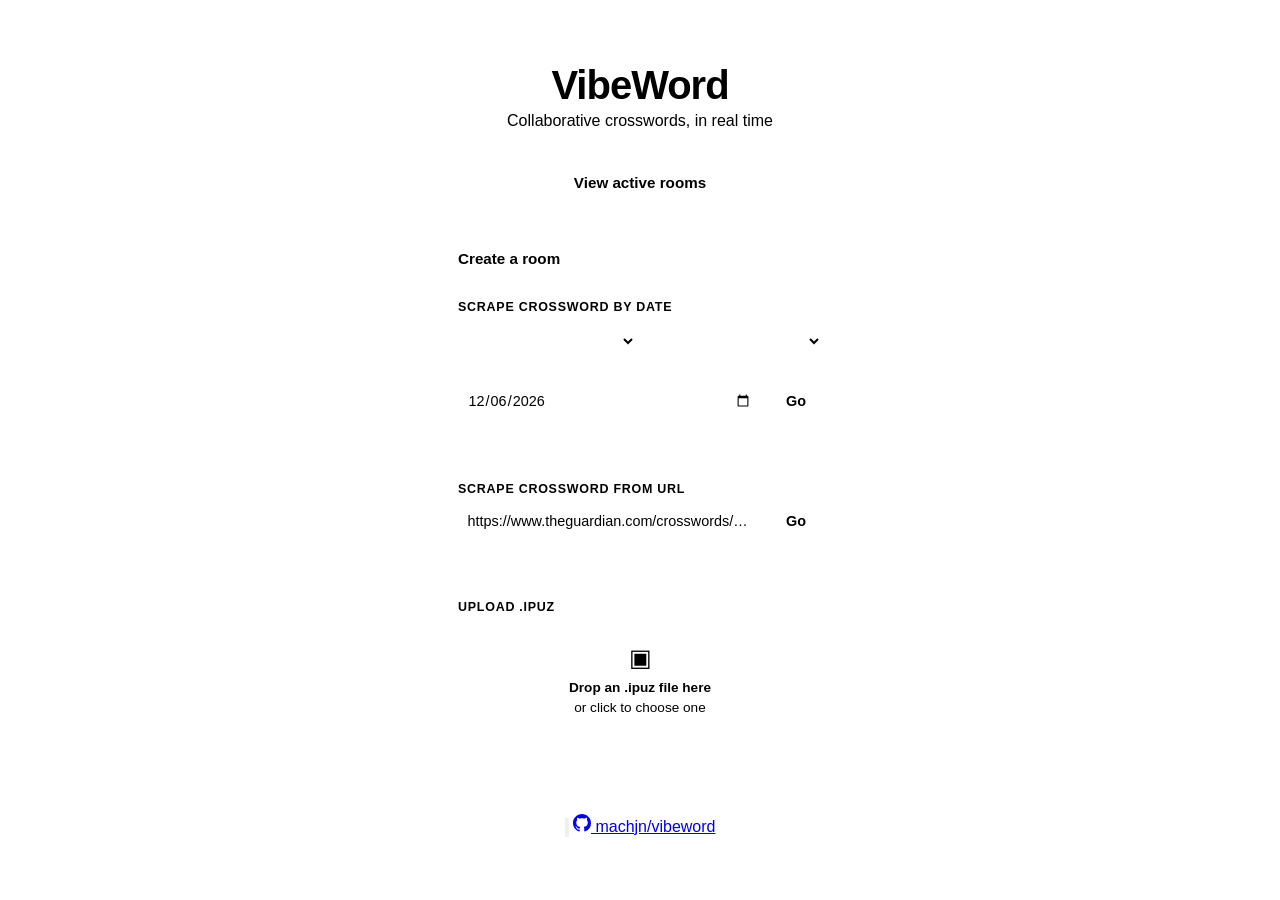
==== static/index.html @ 272b338c "add background to rooms page" ====
<!DOCTYPE html>
<html lang="en">
<head>
  <meta charset="UTF-8">
  <meta name="viewport" content="width=device-width, initial-scale=1.0">
  <link rel="icon" type="image/png" href="/favicon.png">
  <script src="/theme.js"></script>
  <link rel="stylesheet" href="/theme.css">
  <title>VibeWord</title>
  <style>
    *, *::before, *::after { box-sizing: border-box; margin: 0; padding: 0; }

    body {
      font-family: -apple-system, BlinkMacSystemFont, "Segoe UI", sans-serif;
      background: var(--bg);
      min-height: 100vh;
      display: flex;
      flex-direction: column;
      align-items: center;
      justify-content: center;
      gap: 2rem;
      padding: 1.5rem 1rem;
    }

    .logo {
      font-size: 2.5rem;
      font-weight: 800;
      letter-spacing: -1px;
      color: var(--text);
    }

    .logo span { color: var(--accent); }

    .tagline {
      color: var(--text-3);
      font-size: 1rem;
      margin-top: 0.25rem;
    }

    .col {
      width: 100%;
      max-width: 420px;
      text-align: center;
    }

    .card {
      width: 100%;
      max-width: 420px;
      background: var(--surface);
      border-radius: 12px;
      overflow: hidden;
      box-shadow: 0 2px 8px var(--shadow);
    }

    /* ── Rooms button ── */
    .rooms-btn {
      display: block;
      width: 100%;
      max-width: 420px;
      padding: 0.7rem 1rem;
      background: var(--accent);
      color: var(--surface-2);
      border-radius: 8px;
      font-size: 0.95rem;
      font-weight: 600;
      text-align: center;
      text-decoration: none;
      transition: background 0.15s;
    }
    .rooms-btn:hover { background: var(--accent-2); }

    /* ── Card heading ── */
    .card-heading {
      padding: 1rem 1.75rem 0.85rem;
      font-weight: 700;
      font-size: 0.95rem;
      color: var(--text);
      border-bottom: 2px solid var(--border);
    }

    /* ── Sections ── */
    .section {
      padding: 1.25rem 1.75rem;
      border-bottom: 1px solid var(--border);
    }

    .section:last-child { border-bottom: none; }

    .section-label {
      display: flex;
      align-items: baseline;
      gap: 0.5rem;
      margin-bottom: 0.6rem;
    }

    .section-label span {
      font-size: 0.78rem;
      font-weight: 700;
      text-transform: uppercase;
      letter-spacing: 0.06em;
      color: var(--text-3);
    }

    .section-hint {
      font-size: 0.72rem;
      font-weight: 400;
      text-transform: none;
      letter-spacing: 0;
      color: var(--text-4);
    }

    /* ── Input row ── */
    .input-row {
      display: flex;
      gap: 0.5rem;
    }

    select, .text-input {
      padding: 0.5rem 0.6rem;
      border: 1px solid var(--border);
      border-radius: 6px;
      font-size: 0.9rem;
      font-family: inherit;
      color: var(--text);
      outline: none;
      transition: border-color 0.15s;
      background: var(--surface);
    }

    select:focus, .text-input:focus { border-color: var(--accent); }
    .text-input::placeholder { color: var(--text-4); }

    .select-scraper { flex: 0 0 auto; min-width: 0; }
    .input-date     { flex: 1; min-width: 0; }
    .input-url      { flex: 1; min-width: 0; }

    /* ── File upload ── */
    .upload-zone {
      border: 2px dashed var(--border);
      border-radius: 8px;
      padding: 1.25rem 1rem;
      text-align: center;
      cursor: pointer;
      transition: border-color 0.15s, background 0.15s;
    }

    .upload-zone:hover, .upload-zone.drag-over {
      border-color: var(--accent);
      background: var(--accent-subtle);
    }

    .upload-icon { font-size: 1.5rem; margin-bottom: 0.35rem; }

    .upload-zone p {
      color: var(--text-3);
      font-size: 0.85rem;
      line-height: 1.5;
    }

    .upload-zone strong { color: var(--text); }
    .upload-zone input[type="file"] { display: none; }

    /* ── Shared ── */
    .btn {
      padding: 0.5rem 1rem;
      background: var(--accent);
      color: var(--surface-2);
      border: none;
      border-radius: 6px;
      font-size: 0.9rem;
      font-weight: 600;
      font-family: inherit;
      cursor: pointer;
      white-space: nowrap;
      transition: background 0.15s;
      flex-shrink: 0;
    }
    .btn:hover { background: var(--accent-2); }
    .btn:disabled { background: var(--text-3); cursor: not-allowed; }

    .status {
      font-size: 0.82rem;
      margin-top: 0.55rem;
      min-height: 1.1em;
    }
    .status.error   { color: var(--error); }
    .status.loading { color: var(--accent); }

    /* URL section dims when no URL-capable scraper is selected */
    .section.dimmed { opacity: 0.4; pointer-events: none; }

    @media (max-width: 360px) {
      .input-row { flex-wrap: wrap; }
      .input-row .btn { width: 100%; }
    }

    html[data-theme="neon"] body {
      background-image: url('/vibeword_bg1.png');
      background-size: cover;
      background-position: center;
      background-attachment: fixed;
    }

  </style>
</head>
<body>
  <div class="col">
    <div class="logo">Vibe<span>Word</span></div>
    <p class="tagline">Collaborative crosswords, in real time</p>
  </div>

  <a href="/rooms" class="rooms-btn">View active rooms</a>

  <div class="card">
    <div class="card-heading">Create a room</div>

    <!-- ── By date ── -->
    <div class="section">
      <div class="section-label">
        <span>Scrape crossword by date</span>
      </div>
      <div class="input-row" style="margin-bottom:0.5rem">
        <select id="source-select" style="flex:1"></select>
        <select id="type-select" style="flex:1"></select>
      </div>
      <p id="schedule-hint" class="section-hint" style="margin-bottom:0.4rem;min-height:1em"></p>
      <div class="input-row">
        <input class="text-input input-date" type="date" id="date-input">
        <button class="btn" id="date-btn">Go</button>
      </div>
      <p class="status" id="date-status"></p>
    </div>

    <!-- ── By URL ── -->
    <div class="section" id="url-section">
      <div class="section-label">
        <span>Scrape crossword from URL</span>
        <span class="section-hint" id="url-hint"></span>
      </div>
      <div class="input-row">
        <input class="text-input input-url" type="text" id="url-input"
               placeholder="https://www.theguardian.com/crosswords/… or 30013">
        <button class="btn" id="url-btn">Go</button>
      </div>
      <p class="status" id="url-status"></p>
    </div>

    <!-- ── File upload ── -->
    <div class="section">
      <div class="section-label"><span>Upload .ipuz</span></div>
      <div class="upload-zone" id="drop-zone">
        <div class="upload-icon">&#9635;</div>
        <p><strong>Drop an .ipuz file here</strong><br>or click to choose one</p>
        <input type="file" id="file-input" accept=".ipuz,application/json">
      </div>
      <p class="status" id="file-status"></p>
    </div>

  </div>


  <div class="corner-bar">
    <button class="theme-btn" data-theme-btn onclick="openThemePicker(event)" title="Choose theme" aria-label="Choose theme">
      <svg viewBox="0 0 24 24" fill="none" stroke="currentColor" stroke-width="2" stroke-linecap="round" stroke-linejoin="round" aria-hidden="true"><circle cx="13.5" cy="6.5" r=".5" fill="currentColor"/><circle cx="17.5" cy="10.5" r=".5" fill="currentColor"/><circle cx="8.5" cy="7.5" r=".5" fill="currentColor"/><circle cx="6.5" cy="12.5" r=".5" fill="currentColor"/><path d="M12 2C6.5 2 2 6.5 2 12s4.5 10 10 10c.926 0 1.648-.746 1.648-1.688 0-.437-.18-.835-.437-1.125-.29-.289-.438-.652-.438-1.125a1.64 1.64 0 0 1 1.668-1.668h1.996c3.051 0 5.555-2.503 5.555-5.554C21.965 6.012 17.461 2 12 2z"/></svg>
    </button>
    <a href="https://github.com/machjn/vibeword" class="github-link" target="_blank" rel="noopener">
      <svg width="18" height="18" viewBox="0 0 16 16" fill="currentColor" aria-hidden="true">
        <path d="M8 0C3.58 0 0 3.58 0 8c0 3.54 2.29 6.53 5.47 7.59.4.07.55-.17.55-.38 0-.19-.01-.82-.01-1.49-2.01.37-2.53-.49-2.69-.94-.09-.23-.48-.94-.82-1.13-.28-.15-.68-.52-.01-.53.63-.01 1.08.58 1.23.82.72 1.21 1.87.87 2.33.66.07-.52.28-.87.51-1.07-1.78-.2-3.64-.89-3.64-3.95 0-.87.31-1.59.82-2.15-.08-.2-.36-1.02.08-2.12 0 0 .67-.21 2.2.82.64-.18 1.32-.27 2-.27.68 0 1.36.09 2 .27 1.53-1.04 2.2-.82 2.2-.82.44 1.1.16 1.92.08 2.12.51.56.82 1.27.82 2.15 0 3.07-1.87 3.75-3.65 3.95.29.25.54.73.54 1.48 0 1.07-.01 1.93-.01 2.2 0 .21.15.46.55.38A8.013 8.013 0 0016 8c0-4.42-3.58-8-8-8z"/>
      </svg>
      machjn/vibeword
    </a>
  </div>

  <script>
    // ── Scraper metadata ──────────────────────────────────────────────────

    let scrapers = [];
    let sources  = {};  // { source_id: { name, types: [scraper, …] } }

    async function loadScrapers() {
      const res = await fetch('/api/scrapers');
      scrapers = await res.json();

      sources = {};
      for (const s of scrapers) {
        if (!sources[s.source]) sources[s.source] = { name: s.source_name, types: [] };
        sources[s.source].types.push(s);
      }

      const sourceSel = document.getElementById('source-select');
      sourceSel.innerHTML = Object.entries(sources).map(([id, src]) =>
        `<option value="${id}">${src.name}</option>`
      ).join('');

      updateTypeDropdown();
    }

    function updateTypeDropdown() {
      const sourceId = document.getElementById('source-select').value;
      const typeSel  = document.getElementById('type-select');
      typeSel.innerHTML = (sources[sourceId]?.types || []).map(s =>
        `<option value="${s.id}">${s.name}</option>`
      ).join('');
      updateScheduleHint();
      updateUrlSection();
    }

    function updateScheduleHint() {
      const scraper = selectedDateScraper();
      document.getElementById('schedule-hint').textContent =
        scraper?.schedule ? `Publishes ${scraper.schedule}` : '';
    }

    function selectedDateScraper() {
      const id = document.getElementById('type-select').value;
      return scrapers.find(s => s.id === id) || null;
    }

    function updateUrlSection() {
      const urlCapable = scrapers.filter(s => s.supports_url);
      const section = document.getElementById('url-section');
      const hint    = document.getElementById('url-hint');

      if (urlCapable.length === 0) {
        section.classList.add('dimmed');
        hint.textContent = '';
        return;
      }

      section.classList.remove('dimmed');
      const sourceNames = [...new Set(urlCapable.map(s => s.source_name))];
      hint.textContent = '(' + sourceNames.join(', ') + ')';
    }

    document.getElementById('source-select').addEventListener('change', updateTypeDropdown);
    document.getElementById('type-select').addEventListener('change', updateScheduleHint);

    // ── By date ───────────────────────────────────────────────────────────

    const dateInput  = document.getElementById('date-input');
    const dateBtn    = document.getElementById('date-btn');
    const dateStatus = document.getElementById('date-status');

    // Default to today; cap max at today since future puzzles aren't published yet
    const today = new Date().toISOString().split('T')[0];
    dateInput.value = today;
    dateInput.max   = today;

    async function createFromDate() {
      const scraper = document.getElementById('type-select').value;
      const d = dateInput.value;
      if (!scraper || !d) return;

      setStatus(dateStatus, 'loading', 'Fetching crossword…');
      dateBtn.disabled = true;

      try {
        const res = await fetch('/api/rooms/date', {
          method: 'POST',
          headers: { 'Content-Type': 'application/json' },
          body: JSON.stringify({ scraper, date: d }),
        });
        const data = await res.json();
        if (!res.ok) throw new Error(data.detail || 'Failed to create room');
        location.href = `/room/${data.room_id}`;
      } catch (err) {
        setStatus(dateStatus, 'error', err.message);
        dateBtn.disabled = false;
      }
    }

    dateBtn.addEventListener('click', createFromDate);
    dateInput.addEventListener('keydown', e => { if (e.key === 'Enter') createFromDate(); });

    // ── By URL ────────────────────────────────────────────────────────────

    const urlInput  = document.getElementById('url-input');
    const urlBtn    = document.getElementById('url-btn');
    const urlStatus = document.getElementById('url-status');

    async function createFromUrl() {
      const url = urlInput.value.trim();
      if (!url) return;

      // Find the first URL-capable scraper
      const scraper = scrapers.find(s => s.supports_url);
      if (!scraper) return;

      setStatus(urlStatus, 'loading', 'Fetching crossword…');
      urlBtn.disabled = true;

      try {
        const res = await fetch('/api/rooms/url', {
          method: 'POST',
          headers: { 'Content-Type': 'application/json' },
          body: JSON.stringify({ scraper: scraper.id, url }),
        });
        const data = await res.json();
        if (!res.ok) throw new Error(data.detail || 'Failed to create room');
        location.href = `/room/${data.room_id}`;
      } catch (err) {
        setStatus(urlStatus, 'error', err.message);
        urlBtn.disabled = false;
      }
    }

    urlBtn.addEventListener('click', createFromUrl);
    urlInput.addEventListener('keydown', e => { if (e.key === 'Enter') createFromUrl(); });

    // ── File upload ───────────────────────────────────────────────────────

    const zone       = document.getElementById('drop-zone');
    const fileInput  = document.getElementById('file-input');
    const fileStatus = document.getElementById('file-status');

    zone.addEventListener('click', () => fileInput.click());
    zone.addEventListener('dragover',  e => { e.preventDefault(); zone.classList.add('drag-over'); });
    zone.addEventListener('dragleave', () => zone.classList.remove('drag-over'));
    zone.addEventListener('drop', e => {
      e.preventDefault();
      zone.classList.remove('drag-over');
      if (e.dataTransfer.files[0]) upload(e.dataTransfer.files[0]);
    });
    fileInput.addEventListener('change', () => { if (fileInput.files[0]) upload(fileInput.files[0]); });

    async function upload(file) {
      setStatus(fileStatus, 'loading', 'Creating room…');
      const form = new FormData();
      form.append('file', file);
      try {
        const res = await fetch('/api/rooms', { method: 'POST', body: form });
        const data = await res.json();
        if (!res.ok) throw new Error(data.detail || 'Upload failed');
        location.href = `/room/${data.room_id}`;
      } catch (err) {
        setStatus(fileStatus, 'error', err.message);
      }
    }

    // ── Helpers ───────────────────────────────────────────────────────────

    function setStatus(el, type, msg) {
      el.className = `status ${type}`;
      el.textContent = msg;
    }

    // ── Boot ──────────────────────────────────────────────────────────────

    loadScrapers();

    // Reset loading state if browser restores page from bfcache (back button).
    window.addEventListener('pageshow', e => {
      if (!e.persisted) return;
      dateBtn.disabled = false;
      urlBtn.disabled  = false;
      setStatus(dateStatus, '', '');
      setStatus(urlStatus,  '', '');
    });
  </script>
</body>
</html>
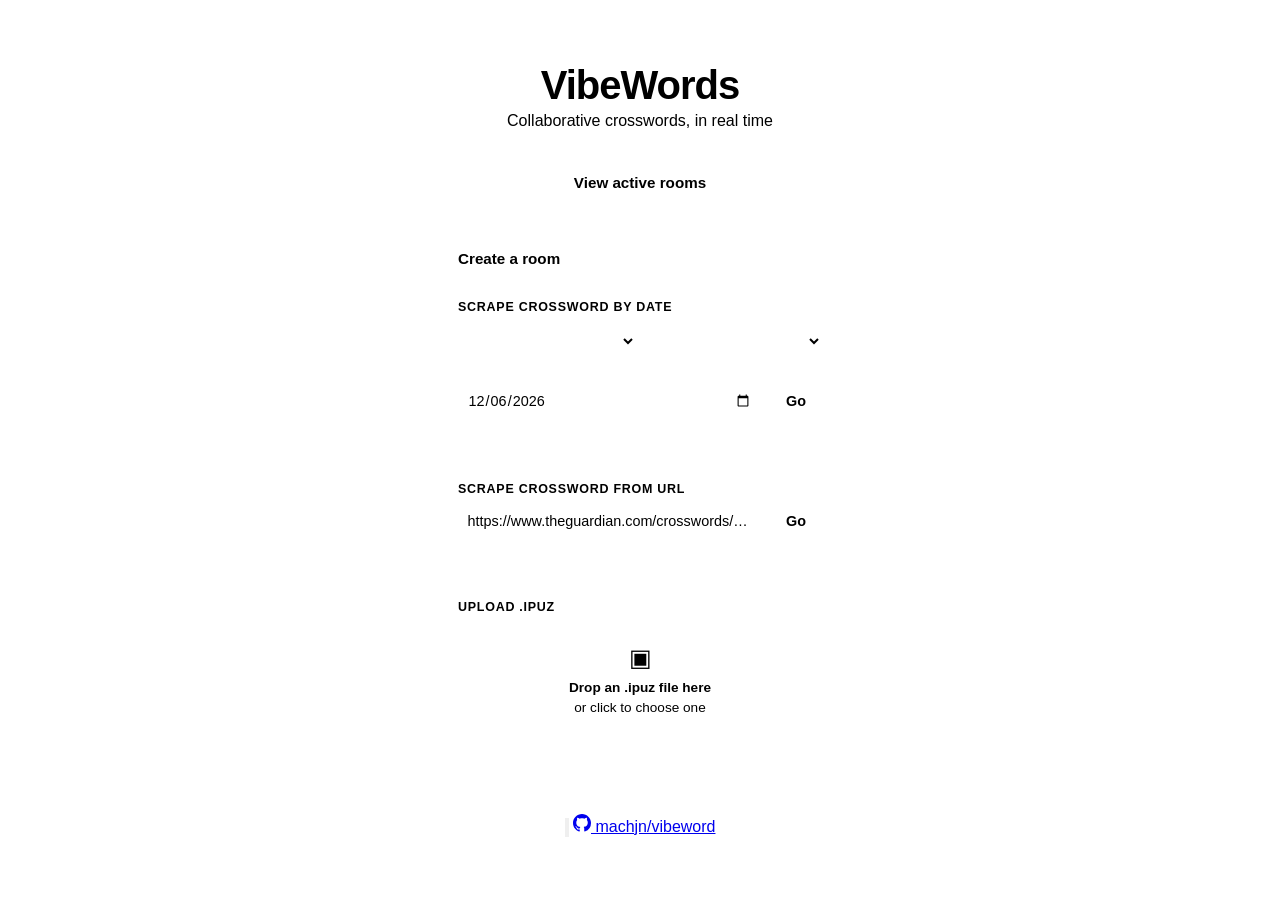
==== commit 7fdfedd3: "rename to vibewords from vibeword" ====
--- a/static/index.html
+++ b/static/index.html
@@ -6,7 +6,7 @@
   <link rel="icon" type="image/png" href="/favicon.png">
   <script src="/theme.js"></script>
   <link rel="stylesheet" href="/theme.css">
-  <title>VibeWord</title>
+  <title>VibeWords</title>
   <style>
     *, *::before, *::after { box-sizing: border-box; margin: 0; padding: 0; }
 
@@ -205,17 +205,17 @@
 </head>
 <body>
   <div class="col">
-    <div class="logo">Vibe<span>Word</span></div>
+    <div class="logo">Vibe<span>Words</span></div>
     <p class="tagline">Collaborative crosswords, in real time</p>
   </div>
 
   <a href="/rooms" class="rooms-btn">View active rooms</a>
 
-  <div class="card">
+  <div class="card" id="create-card">
     <div class="card-heading">Create a room</div>
 
     <!-- ── By date ── -->
-    <div class="section">
+    <div class="section" id="date-section">
       <div class="section-label">
         <span>Scrape crossword by date</span>
       </div>
@@ -246,7 +246,7 @@
     </div>
 
     <!-- ── File upload ── -->
-    <div class="section">
+    <div class="section" id="ipuz-section">
       <div class="section-label"><span>Upload .ipuz</span></div>
       <div class="upload-zone" id="drop-zone">
         <div class="upload-icon">&#9635;</div>
@@ -258,6 +258,9 @@
 
   </div>
 
+  <div id="no-connectors-msg" style="display:none; width:100%; max-width:420px; background:var(--surface); border-radius:12px; box-shadow:0 2px 8px var(--shadow); padding:2rem 1.75rem; text-align:center; color:var(--text-3);">
+    No connectors are enabled. Add at least one to <code>config.yaml</code>.
+  </div>
 
   <div class="corner-bar">
     <button class="theme-btn" data-theme-btn onclick="openThemePicker(event)" title="Choose theme" aria-label="Choose theme">
@@ -322,11 +325,11 @@
       const hint    = document.getElementById('url-hint');
 
       if (urlCapable.length === 0) {
-        section.classList.add('dimmed');
-        hint.textContent = '';
+        section.style.display = 'none';
         return;
       }
 
+      section.style.display = '';
       section.classList.remove('dimmed');
       const sourceNames = [...new Set(urlCapable.map(s => s.source_name))];
       hint.textContent = '(' + sourceNames.join(', ') + ')';
@@ -446,7 +449,28 @@
 
     // ── Boot ──────────────────────────────────────────────────────────────
 
-    loadScrapers();
+    async function init() {
+      const [, appCfg] = await Promise.all([
+        loadScrapers(),
+        fetch('/api/config').then(r => r.json()).catch(() => ({})),
+      ]);
+
+      if (!appCfg.ipuz_enabled) {
+        document.getElementById('ipuz-section').style.display = 'none';
+      }
+
+      if (scrapers.length === 0) {
+        document.getElementById('date-section').style.display = 'none';
+        document.getElementById('url-section').style.display = 'none';
+      }
+
+      if (scrapers.length === 0 && !appCfg.ipuz_enabled) {
+        document.getElementById('create-card').style.display = 'none';
+        document.getElementById('no-connectors-msg').style.display = '';
+      }
+    }
+
+    init();
 
     // Reset loading state if browser restores page from bfcache (back button).
     window.addEventListener('pageshow', e => {
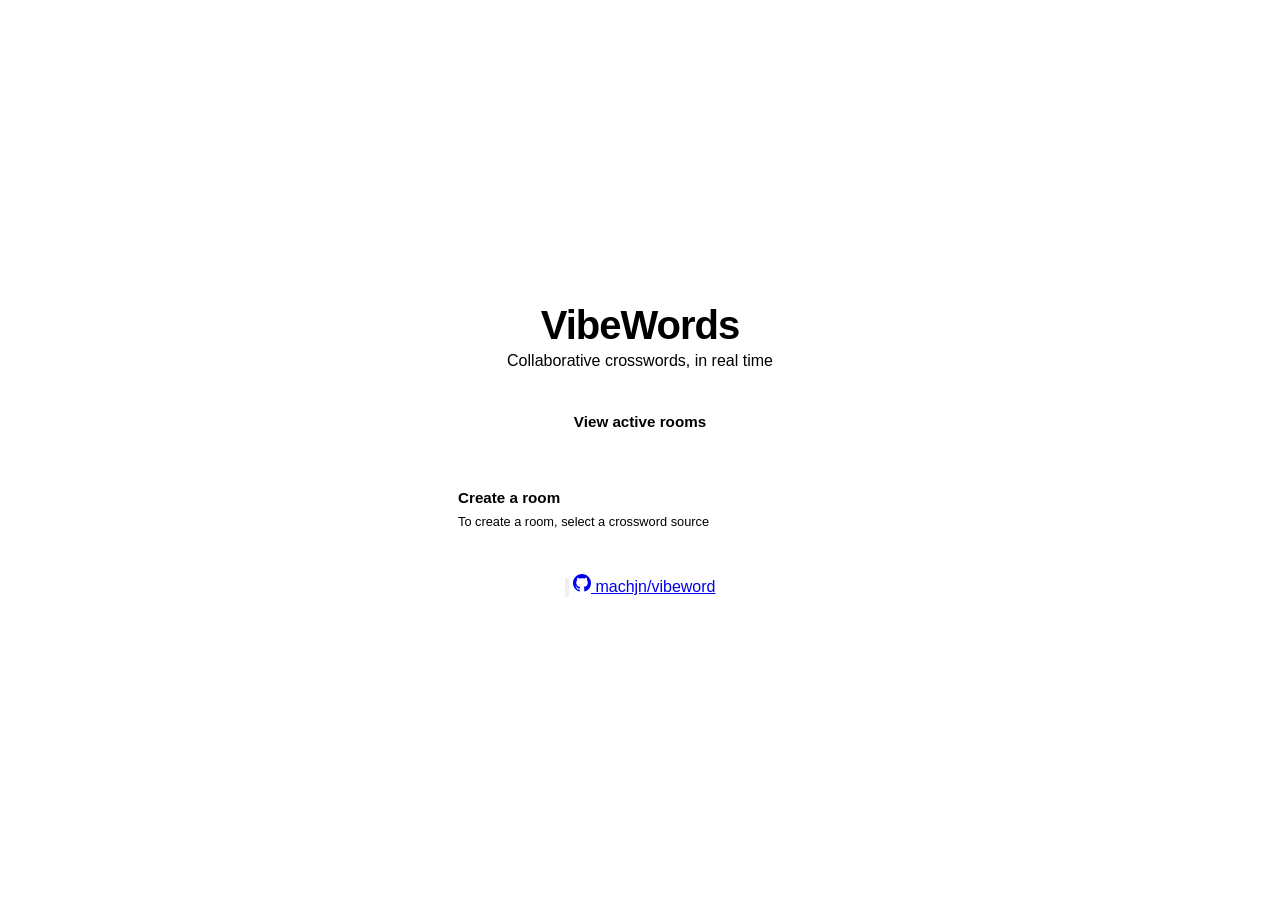
==== commit 011fb263: "Add local connector. Formalize concept of connectors in code. Add tabs to landing page" ====
--- a/static/index.html
+++ b/static/index.html
@@ -71,10 +71,17 @@
 
     /* ── Card heading ── */
     .card-heading {
-      padding: 1rem 1.75rem 0.85rem;
+      padding: 1rem 1.75rem 0.5rem;
       font-weight: 700;
       font-size: 0.95rem;
       color: var(--text);
+      border-bottom: none;
+    }
+
+    .card-subheading {
+      padding: 0 1.75rem 0.85rem;
+      font-size: 0.8rem;
+      color: var(--text-3);
       border-bottom: 2px solid var(--border);
     }
 
@@ -189,6 +196,63 @@
     /* URL section dims when no URL-capable scraper is selected */
     .section.dimmed { opacity: 0.4; pointer-events: none; }
 
+    /* ── Tab bar ── */
+    .tab-bar {
+      display: flex;
+      border-bottom: 1px solid var(--border);
+    }
+
+    .tab-bar:empty { display: none; }
+
+    .tab-btn {
+      padding: 0.65rem 1rem;
+      background: none;
+      border: none;
+      font: 600 0.82rem/1 inherit;
+      color: var(--text-3);
+      cursor: pointer;
+      white-space: nowrap;
+      /* inset box-shadow avoids being clipped by card's overflow:hidden */
+      box-shadow: inset 0 -2px 0 transparent;
+      transition: color 0.15s, box-shadow 0.15s;
+    }
+
+    .tab-btn:hover  { color: var(--text); }
+    .tab-btn.active { color: var(--accent); box-shadow: inset 0 -2px 0 var(--accent); }
+
+    /* ── Local puzzle list ── */
+    .local-list {
+      display: flex;
+      flex-direction: column;
+      gap: 0.3rem;
+      max-height: 240px;
+      overflow-y: auto;
+    }
+
+    .local-puzzle-item {
+      display: flex;
+      flex-direction: column;
+      align-items: flex-start;
+      padding: 0.45rem 0.65rem;
+      background: none;
+      border: 1px solid var(--border);
+      border-radius: 6px;
+      cursor: pointer;
+      text-align: left;
+      font-family: inherit;
+      color: var(--text);
+      width: 100%;
+      transition: background 0.12s, border-color 0.12s;
+    }
+
+    .local-puzzle-item:hover {
+      background: var(--accent-subtle);
+      border-color: var(--accent);
+    }
+
+    .local-puzzle-title { font-size: 0.88rem; font-weight: 600; }
+    .local-puzzle-meta  { font-size: 0.75rem; color: var(--text-3); margin-top: 0.1rem; }
+
     @media (max-width: 360px) {
       .input-row { flex-wrap: wrap; }
       .input-row .btn { width: 100%; }
@@ -212,50 +276,10 @@
   <a href="/rooms" class="rooms-btn">View active rooms</a>
 
   <div class="card" id="create-card">
-    <div class="card-heading">Create a room</div>
-
-    <!-- ── By date ── -->
-    <div class="section" id="date-section">
-      <div class="section-label">
-        <span>Scrape crossword by date</span>
-      </div>
-      <div class="input-row" style="margin-bottom:0.5rem">
-        <select id="source-select" style="flex:1"></select>
-        <select id="type-select" style="flex:1"></select>
-      </div>
-      <p id="schedule-hint" class="section-hint" style="margin-bottom:0.4rem;min-height:1em"></p>
-      <div class="input-row">
-        <input class="text-input input-date" type="date" id="date-input">
-        <button class="btn" id="date-btn">Go</button>
-      </div>
-      <p class="status" id="date-status"></p>
-    </div>
-
-    <!-- ── By URL ── -->
-    <div class="section" id="url-section">
-      <div class="section-label">
-        <span>Scrape crossword from URL</span>
-        <span class="section-hint" id="url-hint"></span>
-      </div>
-      <div class="input-row">
-        <input class="text-input input-url" type="text" id="url-input"
-               placeholder="https://www.theguardian.com/crosswords/… or 30013">
-        <button class="btn" id="url-btn">Go</button>
-      </div>
-      <p class="status" id="url-status"></p>
-    </div>
-
-    <!-- ── File upload ── -->
-    <div class="section" id="ipuz-section">
-      <div class="section-label"><span>Upload .ipuz</span></div>
-      <div class="upload-zone" id="drop-zone">
-        <div class="upload-icon">&#9635;</div>
-        <p><strong>Drop an .ipuz file here</strong><br>or click to choose one</p>
-        <input type="file" id="file-input" accept=".ipuz,application/json">
-      </div>
-      <p class="status" id="file-status"></p>
-    </div>
-
+    <div class="card-heading" id="card-heading">Create a room</div>
+    <p class="card-subheading">To create a room, select a crossword source</p>
+    <div class="tab-bar" id="tab-bar"></div>
+    <div id="tab-content"></div>
   </div>
 
   <div id="no-connectors-msg" style="display:none; width:100%; max-width:420px; background:var(--surface); border-radius:12px; box-shadow:0 2px 8px var(--shadow); padding:2rem 1.75rem; text-align:center; color:var(--text-3);">
@@ -275,7 +299,21 @@
   </div>
 
   <script>
-    // ── Scraper metadata ──────────────────────────────────────────────────
+    // ── Helpers ───────────────────────────────────────────────────────────
+
+    function setStatus(el, type, msg) {
+      if (!el) return;
+      el.className = `status ${type}`;
+      el.textContent = msg;
+    }
+
+    function escHtml(s) {
+      return String(s ?? '')
+        .replace(/&/g, '&amp;').replace(/</g, '&lt;')
+        .replace(/>/g, '&gt;').replace(/"/g, '&quot;');
+    }
+
+    // ── Connector metadata ────────────────────────────────────────────────
 
     let scrapers = [];
     let sources  = {};  // { source_id: { name, types: [scraper, …] } }
@@ -289,162 +327,293 @@
         if (!sources[s.source]) sources[s.source] = { name: s.source_name, types: [] };
         sources[s.source].types.push(s);
       }
-
-      const sourceSel = document.getElementById('source-select');
-      sourceSel.innerHTML = Object.entries(sources).map(([id, src]) =>
-        `<option value="${id}">${src.name}</option>`
+    }
+
+    // ── Tab management ────────────────────────────────────────────────────
+
+    const TAB_KEY = 'vibewords_active_tab';
+
+    function activateTab(id) {
+      document.querySelectorAll('.tab-btn').forEach(b =>
+        b.classList.toggle('active', b.dataset.tab === id));
+      document.querySelectorAll('.tab-panel').forEach(p =>
+        p.style.display = p.dataset.tab === id ? '' : 'none');
+      localStorage.setItem(TAB_KEY, id);
+      if (id === 'local') loadLocalPuzzles();
+    }
+
+    function renderTabBar(tabs) {
+      const bar = document.getElementById('tab-bar');
+      if (tabs.length <= 1) return; // tab bar stays empty (hidden via :empty rule)
+      bar.innerHTML = tabs.map(t =>
+        `<button class="tab-btn" data-tab="${escHtml(t.id)}">${escHtml(t.label)}</button>`
       ).join('');
-
+      bar.querySelectorAll('.tab-btn').forEach(btn =>
+        btn.addEventListener('click', () => activateTab(btn.dataset.tab))
+      );
+    }
+
+    // ── Scrape panel (combined source + type dropdowns) ───────────────────
+
+    function buildScrapePanelHTML(scraperSources) {
+      const today = new Date().toISOString().split('T')[0];
+      const sourceOptions = Object.entries(scraperSources).map(([id, src]) =>
+        `<option value="${escHtml(id)}">${escHtml(src.name)}</option>`
+      ).join('');
+
+      return `<div class="tab-panel" data-tab="scrape">
+        <div class="section">
+          <div class="section-label"><span>By date</span></div>
+          <div class="input-row" style="margin-bottom:0.5rem">
+            <select id="source-select" style="flex:1">${sourceOptions}</select>
+            <select id="type-select" style="flex:1"></select>
+          </div>
+          <p id="scrape-schedule-hint" class="section-hint"
+             style="margin-bottom:0.4rem;min-height:1em"></p>
+          <div class="input-row">
+            <input class="text-input input-date" type="date"
+                   id="scrape-date-input" value="${today}" max="${today}">
+            <button class="btn" id="scrape-date-btn">Go</button>
+          </div>
+          <p class="status" id="scrape-date-status"></p>
+        </div>
+        <div class="section" id="scrape-url-section">
+          <div class="section-label"><span>From URL</span></div>
+          <div class="input-row">
+            <input class="text-input input-url" type="text"
+                   id="scrape-url-input" placeholder="">
+            <button class="btn" id="scrape-url-btn">Go</button>
+          </div>
+          <p class="status" id="scrape-url-status"></p>
+        </div>
+      </div>`;
+    }
+
+    function setupScrapePanel(scraperSources) {
+      const sourceSel   = document.getElementById('source-select');
+      const typeSel     = document.getElementById('type-select');
+      const hint        = document.getElementById('scrape-schedule-hint');
+      const dateInput   = document.getElementById('scrape-date-input');
+      const dateBtn     = document.getElementById('scrape-date-btn');
+      const dateStatus  = document.getElementById('scrape-date-status');
+      const urlSection  = document.getElementById('scrape-url-section');
+      const urlInput    = document.getElementById('scrape-url-input');
+      const urlBtn      = document.getElementById('scrape-url-btn');
+      const urlStatus   = document.getElementById('scrape-url-status');
+
+      function currentSource() { return scraperSources[sourceSel.value]; }
+      function selectedScraper() { return scrapers.find(s => s.id === typeSel.value) || null; }
+
+      function updateTypeDropdown() {
+        const src = currentSource();
+        typeSel.innerHTML = (src?.types || []).map(s =>
+          `<option value="${escHtml(s.id)}">${escHtml(s.name)}</option>`
+        ).join('');
+        updateHintAndUrl();
+      }
+
+      function updateHintAndUrl() {
+        const s = selectedScraper();
+        hint.textContent = s?.schedule ? `Publishes ${s.schedule}` : '';
+        const hasUrl = currentSource()?.types.some(t => t.supports_url) ?? false;
+        urlSection.style.display = hasUrl ? '' : 'none';
+        if (hasUrl) {
+          urlInput.placeholder = sourceSel.value === 'guardian'
+            ? 'https://www.theguardian.com/crosswords/… or 30013'
+            : 'Puzzle URL…';
+        }
+      }
+
+      sourceSel.addEventListener('change', updateTypeDropdown);
+      typeSel.addEventListener('change', updateHintAndUrl);
       updateTypeDropdown();
-    }
-
-    function updateTypeDropdown() {
-      const sourceId = document.getElementById('source-select').value;
-      const typeSel  = document.getElementById('type-select');
-      typeSel.innerHTML = (sources[sourceId]?.types || []).map(s =>
-        `<option value="${s.id}">${s.name}</option>`
-      ).join('');
-      updateScheduleHint();
-      updateUrlSection();
-    }
-
-    function updateScheduleHint() {
-      const scraper = selectedDateScraper();
-      document.getElementById('schedule-hint').textContent =
-        scraper?.schedule ? `Publishes ${scraper.schedule}` : '';
-    }
-
-    function selectedDateScraper() {
-      const id = document.getElementById('type-select').value;
-      return scrapers.find(s => s.id === id) || null;
-    }
-
-    function updateUrlSection() {
-      const urlCapable = scrapers.filter(s => s.supports_url);
-      const section = document.getElementById('url-section');
-      const hint    = document.getElementById('url-hint');
-
-      if (urlCapable.length === 0) {
-        section.style.display = 'none';
-        return;
-      }
-
-      section.style.display = '';
-      section.classList.remove('dimmed');
-      const sourceNames = [...new Set(urlCapable.map(s => s.source_name))];
-      hint.textContent = '(' + sourceNames.join(', ') + ')';
-    }
-
-    document.getElementById('source-select').addEventListener('change', updateTypeDropdown);
-    document.getElementById('type-select').addEventListener('change', updateScheduleHint);
-
-    // ── By date ───────────────────────────────────────────────────────────
-
-    const dateInput  = document.getElementById('date-input');
-    const dateBtn    = document.getElementById('date-btn');
-    const dateStatus = document.getElementById('date-status');
-
-    // Default to today; cap max at today since future puzzles aren't published yet
-    const today = new Date().toISOString().split('T')[0];
-    dateInput.value = today;
-    dateInput.max   = today;
-
-    async function createFromDate() {
-      const scraper = document.getElementById('type-select').value;
-      const d = dateInput.value;
-      if (!scraper || !d) return;
-
-      setStatus(dateStatus, 'loading', 'Fetching crossword…');
-      dateBtn.disabled = true;
-
+
+      async function doDate() {
+        const scraperEntry = selectedScraper();
+        const d = dateInput.value;
+        if (!scraperEntry || !d) return;
+        setStatus(dateStatus, 'loading', 'Fetching crossword…');
+        dateBtn.disabled = true;
+        try {
+          const res = await fetch('/api/rooms/date', {
+            method: 'POST',
+            headers: { 'Content-Type': 'application/json' },
+            body: JSON.stringify({ scraper: scraperEntry.id, date: d }),
+          });
+          const data = await res.json();
+          if (!res.ok) throw new Error(data.detail || 'Failed to create room');
+          location.href = `/room/${data.room_id}`;
+        } catch (err) {
+          setStatus(dateStatus, 'error', err.message);
+          dateBtn.disabled = false;
+        }
+      }
+      dateBtn.addEventListener('click', doDate);
+      dateInput.addEventListener('keydown', e => { if (e.key === 'Enter') doDate(); });
+
+      async function doUrl() {
+        const url = urlInput.value.trim();
+        if (!url) return;
+        const urlScraper = currentSource()?.types.find(s => s.supports_url);
+        if (!urlScraper) return;
+        setStatus(urlStatus, 'loading', 'Fetching crossword…');
+        urlBtn.disabled = true;
+        try {
+          const res = await fetch('/api/rooms/url', {
+            method: 'POST',
+            headers: { 'Content-Type': 'application/json' },
+            body: JSON.stringify({ scraper: urlScraper.id, url }),
+          });
+          const data = await res.json();
+          if (!res.ok) throw new Error(data.detail || 'Failed to create room');
+          location.href = `/room/${data.room_id}`;
+        } catch (err) {
+          setStatus(urlStatus, 'error', err.message);
+          urlBtn.disabled = false;
+        }
+      }
+      urlBtn.addEventListener('click', doUrl);
+      urlInput.addEventListener('keydown', e => { if (e.key === 'Enter') doUrl(); });
+    }
+
+    // ── Local panel ───────────────────────────────────────────────────────
+
+    let localPuzzlesLoaded = false;
+
+    async function loadLocalPuzzles() {
+      if (localPuzzlesLoaded) return;
+      const list   = document.getElementById('local-list');
+      const status = document.getElementById('local-status');
+      setStatus(status, 'loading', 'Loading puzzles…');
       try {
-        const res = await fetch('/api/rooms/date', {
+        const res     = await fetch('/api/local-puzzles');
+        const puzzles = await res.json();
+        localPuzzlesLoaded = true;
+        setStatus(status, '', '');
+        if (puzzles.length === 0) {
+          setStatus(status, '', 'No puzzles found in the local library.');
+          return;
+        }
+        list.innerHTML = puzzles.map(p => {
+          const meta = [p.date, p.publisher].filter(Boolean).join(' · ');
+          return `<button class="local-puzzle-item" data-path="${escHtml(p.id)}">
+            <span class="local-puzzle-title">${escHtml(p.title || p.id)}</span>
+            ${meta ? `<span class="local-puzzle-meta">${escHtml(meta)}</span>` : ''}
+          </button>`;
+        }).join('');
+        list.querySelectorAll('.local-puzzle-item').forEach(btn =>
+          btn.addEventListener('click', () => createFromLocal(btn.dataset.path))
+        );
+      } catch (err) {
+        setStatus(status, 'error', 'Could not load local puzzles.');
+      }
+    }
+
+    async function createFromLocal(path) {
+      const status  = document.getElementById('local-status');
+      setStatus(status, 'loading', 'Creating room…');
+      try {
+        const res = await fetch('/api/rooms/local', {
           method: 'POST',
           headers: { 'Content-Type': 'application/json' },
-          body: JSON.stringify({ scraper, date: d }),
+          body: JSON.stringify({ path }),
         });
         const data = await res.json();
         if (!res.ok) throw new Error(data.detail || 'Failed to create room');
         location.href = `/room/${data.room_id}`;
       } catch (err) {
-        setStatus(dateStatus, 'error', err.message);
-        dateBtn.disabled = false;
-      }
-    }
-
-    dateBtn.addEventListener('click', createFromDate);
-    dateInput.addEventListener('keydown', e => { if (e.key === 'Enter') createFromDate(); });
-
-    // ── By URL ────────────────────────────────────────────────────────────
-
-    const urlInput  = document.getElementById('url-input');
-    const urlBtn    = document.getElementById('url-btn');
-    const urlStatus = document.getElementById('url-status');
-
-    async function createFromUrl() {
-      const url = urlInput.value.trim();
-      if (!url) return;
-
-      // Find the first URL-capable scraper
-      const scraper = scrapers.find(s => s.supports_url);
-      if (!scraper) return;
-
-      setStatus(urlStatus, 'loading', 'Fetching crossword…');
-      urlBtn.disabled = true;
-
-      try {
-        const res = await fetch('/api/rooms/url', {
-          method: 'POST',
-          headers: { 'Content-Type': 'application/json' },
-          body: JSON.stringify({ scraper: scraper.id, url }),
-        });
-        const data = await res.json();
-        if (!res.ok) throw new Error(data.detail || 'Failed to create room');
-        location.href = `/room/${data.room_id}`;
-      } catch (err) {
-        setStatus(urlStatus, 'error', err.message);
-        urlBtn.disabled = false;
-      }
-    }
-
-    urlBtn.addEventListener('click', createFromUrl);
-    urlInput.addEventListener('keydown', e => { if (e.key === 'Enter') createFromUrl(); });
-
-    // ── File upload ───────────────────────────────────────────────────────
-
-    const zone       = document.getElementById('drop-zone');
-    const fileInput  = document.getElementById('file-input');
-    const fileStatus = document.getElementById('file-status');
-
-    zone.addEventListener('click', () => fileInput.click());
-    zone.addEventListener('dragover',  e => { e.preventDefault(); zone.classList.add('drag-over'); });
-    zone.addEventListener('dragleave', () => zone.classList.remove('drag-over'));
-    zone.addEventListener('drop', e => {
-      e.preventDefault();
-      zone.classList.remove('drag-over');
-      if (e.dataTransfer.files[0]) upload(e.dataTransfer.files[0]);
-    });
-    fileInput.addEventListener('change', () => { if (fileInput.files[0]) upload(fileInput.files[0]); });
-
-    async function upload(file) {
-      setStatus(fileStatus, 'loading', 'Creating room…');
-      const form = new FormData();
-      form.append('file', file);
-      try {
-        const res = await fetch('/api/rooms', { method: 'POST', body: form });
-        const data = await res.json();
-        if (!res.ok) throw new Error(data.detail || 'Upload failed');
-        location.href = `/room/${data.room_id}`;
-      } catch (err) {
-        setStatus(fileStatus, 'error', err.message);
-      }
-    }
-
-    // ── Helpers ───────────────────────────────────────────────────────────
-
-    function setStatus(el, type, msg) {
-      el.className = `status ${type}`;
-      el.textContent = msg;
+        setStatus(status, 'error', err.message);
+      }
+    }
+
+    // ── Upload panel ──────────────────────────────────────────────────────
+
+    function setupUploadZone() {
+      const zone       = document.getElementById('drop-zone');
+      const fileInput  = document.getElementById('file-input');
+      const fileStatus = document.getElementById('file-status');
+
+      zone.addEventListener('click', () => fileInput.click());
+      zone.addEventListener('dragover',  e => { e.preventDefault(); zone.classList.add('drag-over'); });
+      zone.addEventListener('dragleave', () => zone.classList.remove('drag-over'));
+      zone.addEventListener('drop', e => {
+        e.preventDefault();
+        zone.classList.remove('drag-over');
+        if (e.dataTransfer.files[0]) doUpload(e.dataTransfer.files[0]);
+      });
+      fileInput.addEventListener('change', () => {
+        if (fileInput.files[0]) doUpload(fileInput.files[0]);
+      });
+
+      async function doUpload(file) {
+        setStatus(fileStatus, 'loading', 'Creating room…');
+        const form = new FormData();
+        form.append('file', file);
+        try {
+          const res = await fetch('/api/rooms', { method: 'POST', body: form });
+          const data = await res.json();
+          if (!res.ok) throw new Error(data.detail || 'Upload failed');
+          location.href = `/room/${data.room_id}`;
+        } catch (err) {
+          setStatus(fileStatus, 'error', err.message);
+        }
+      }
+    }
+
+    // ── UI assembly ───────────────────────────────────────────────────────
+
+    function buildUI(appCfg) {
+      const content  = document.getElementById('tab-content');
+      const hasLocal = !!sources['local'];
+      const tabs     = [];
+
+      // Inject upload panel
+      if (appCfg.ipuz_enabled) {
+        content.insertAdjacentHTML('beforeend', `
+          <div class="tab-panel" data-tab="upload">
+            <div class="section">
+              <div class="section-label"><span>Upload .ipuz</span></div>
+              <div class="upload-zone" id="drop-zone">
+                <div class="upload-icon">&#9635;</div>
+                <p><strong>Drop an .ipuz file here</strong><br>or click to choose one</p>
+                <input type="file" id="file-input" accept=".ipuz,application/json">
+              </div>
+              <p class="status" id="file-status"></p>
+            </div>
+          </div>`);
+        setupUploadZone();
+        tabs.push({ id: 'upload', label: 'Upload' });
+      }
+
+      // Inject local panel
+      if (hasLocal) {
+        content.insertAdjacentHTML('beforeend', `
+          <div class="tab-panel" data-tab="local">
+            <div class="section">
+              <div class="section-label"><span>Local library</span></div>
+              <div id="local-list" class="local-list"></div>
+              <p class="status" id="local-status"></p>
+            </div>
+          </div>`);
+        tabs.push({ id: 'local', label: 'Local' });
+      }
+
+      // Inject combined scrape panel for all non-local sources
+      const scraperSources = Object.fromEntries(
+        Object.entries(sources).filter(([id]) => id !== 'local')
+      );
+      if (Object.keys(scraperSources).length > 0) {
+        content.insertAdjacentHTML('beforeend', buildScrapePanelHTML(scraperSources));
+        setupScrapePanel(scraperSources);
+        tabs.push({ id: 'scrape', label: 'Scrape' });
+      }
+
+      renderTabBar(tabs);
+
+      // Activate saved or first tab
+      const savedTab = localStorage.getItem(TAB_KEY);
+      const initial  = (savedTab && tabs.find(t => t.id === savedTab)) ? savedTab : tabs[0]?.id;
+      if (initial) activateTab(initial);
     }
 
     // ── Boot ──────────────────────────────────────────────────────────────
@@ -455,19 +624,16 @@
         fetch('/api/config').then(r => r.json()).catch(() => ({})),
       ]);
 
-      if (!appCfg.ipuz_enabled) {
-        document.getElementById('ipuz-section').style.display = 'none';
-      }
-
-      if (scrapers.length === 0) {
-        document.getElementById('date-section').style.display = 'none';
-        document.getElementById('url-section').style.display = 'none';
-      }
-
-      if (scrapers.length === 0 && !appCfg.ipuz_enabled) {
+      const hasScrapers = scrapers.some(s => s.source !== 'local');
+      const hasLocal    = scrapers.some(s => s.source === 'local');
+
+      if (!hasScrapers && !hasLocal && !appCfg.ipuz_enabled) {
         document.getElementById('create-card').style.display = 'none';
         document.getElementById('no-connectors-msg').style.display = '';
-      }
+        return;
+      }
+
+      buildUI(appCfg);
     }
 
     init();
@@ -475,10 +641,8 @@
     // Reset loading state if browser restores page from bfcache (back button).
     window.addEventListener('pageshow', e => {
       if (!e.persisted) return;
-      dateBtn.disabled = false;
-      urlBtn.disabled  = false;
-      setStatus(dateStatus, '', '');
-      setStatus(urlStatus,  '', '');
+      document.querySelectorAll('.btn').forEach(btn => btn.disabled = false);
+      document.querySelectorAll('.status').forEach(el => setStatus(el, '', ''));
     });
   </script>
 </body>
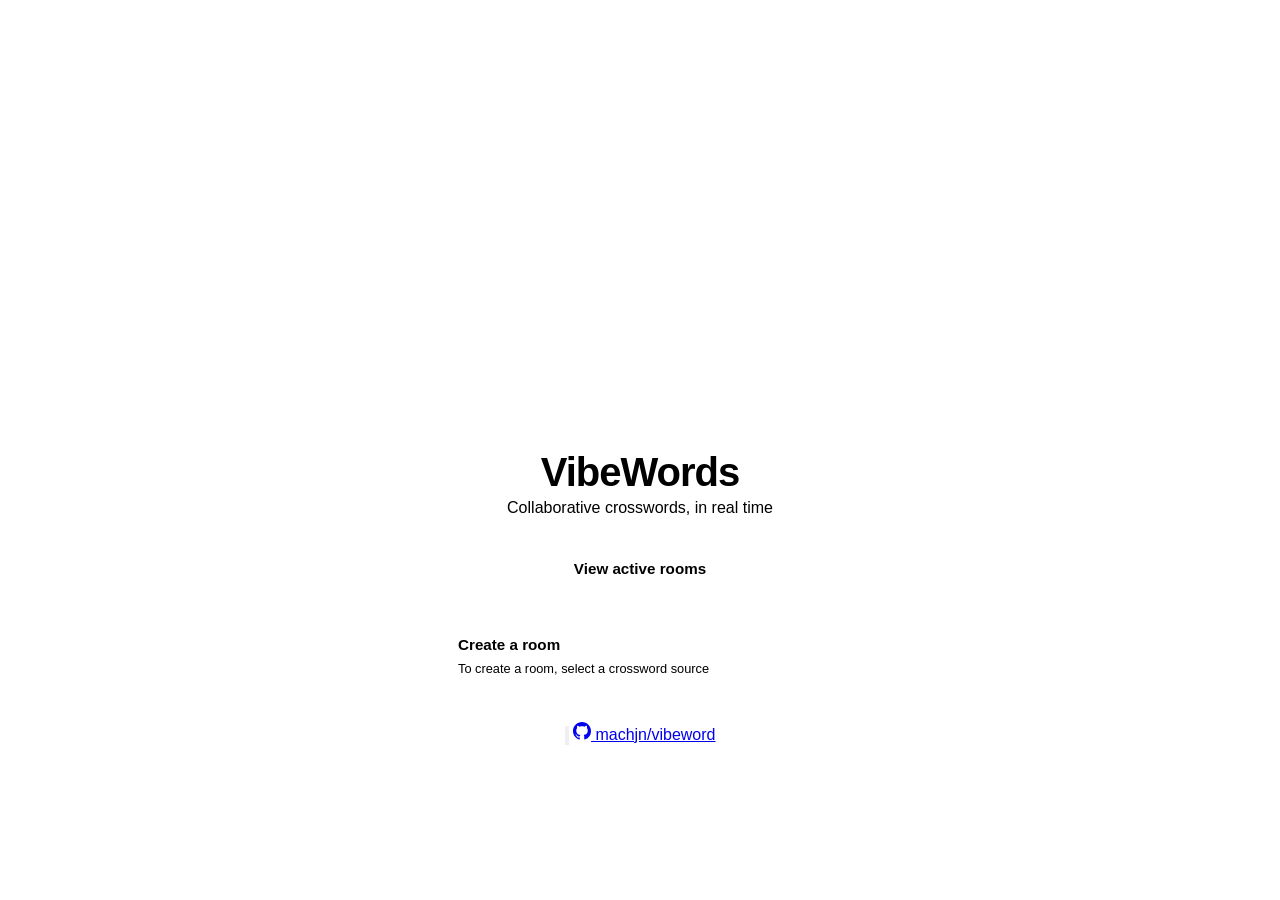
==== commit 5938a8ff: "ensure content doesn't jump when you change tabs" ====
--- a/static/index.html
+++ b/static/index.html
@@ -17,9 +17,17 @@
       display: flex;
       flex-direction: column;
       align-items: center;
-      justify-content: center;
+      justify-content: flex-start;
       gap: 2rem;
-      padding: 1.5rem 1rem;
+      /* Place the fixed top region (logo → tab bar) above the centre line so that,
+         with the tab content flowing below it, the whole composition reads as
+         centred. --above-centre (set in JS) is how much to sit above 50vh: the
+         whole top region when tabbed — so the tab bar (the seam to the variable
+         content) lands on the centre line — or half the card when there are no
+         tabs (plain centring). Content below the seam just extends downward, so
+         switching tabs or a growing list never moves anything above it. max()
+         keeps a minimum top padding on short viewports. */
+      padding: max(1.5rem, calc(50vh - var(--above-centre, 0px))) 1rem 1.5rem;
     }
 
     .logo {
@@ -257,6 +265,7 @@
       .input-row { flex-wrap: wrap; }
       .input-row .btn { width: 100%; }
     }
+
 
     html[data-theme="neon"] body {
       background-image: url('/vibeword_bg1.png');
@@ -562,6 +571,24 @@
 
     // ── UI assembly ───────────────────────────────────────────────────────
 
+    // Measure the fixed top region (logo → bottom of the tab bar) and store how
+    // much of it should sit above the viewport's centre line (see CSS
+    // --above-centre): the whole region when tabbed (so the tab bar — the seam to
+    // the variable content — lands on the centre line, content below it), or half
+    // the card when there are no tabs (the card is simply centred). Only this
+    // constant top region is ever measured — never the per-tab content — so
+    // switching tabs or a growing list never moves anything above the seam. The
+    // span is independent of the padding it feeds, so the result is stable.
+    function positionTopBlock() {
+      const top = document.querySelector('.col')?.getBoundingClientRect().top ?? 0;
+      const tabBar = document.getElementById('tab-bar');
+      const tabbed = !!(tabBar && tabBar.offsetHeight > 0);
+      const anchor = tabbed ? tabBar : document.querySelector('.card');
+      if (!anchor) return;
+      const span = anchor.getBoundingClientRect().bottom - top;
+      document.documentElement.style.setProperty('--above-centre', (tabbed ? span : span / 2) + 'px');
+    }
+
     function buildUI(appCfg) {
       const content  = document.getElementById('tab-content');
       const hasLocal = !!sources['local'];
@@ -610,6 +637,11 @@
 
       renderTabBar(tabs);
 
+      // Place the fixed top region above centre; content hangs below it (see CSS).
+      // Re-measured on resize because the region's height changes if it rewraps.
+      positionTopBlock();
+      window.addEventListener('resize', positionTopBlock);
+
       // Activate saved or first tab
       const savedTab = localStorage.getItem(TAB_KEY);
       const initial  = (savedTab && tabs.find(t => t.id === savedTab)) ? savedTab : tabs[0]?.id;
